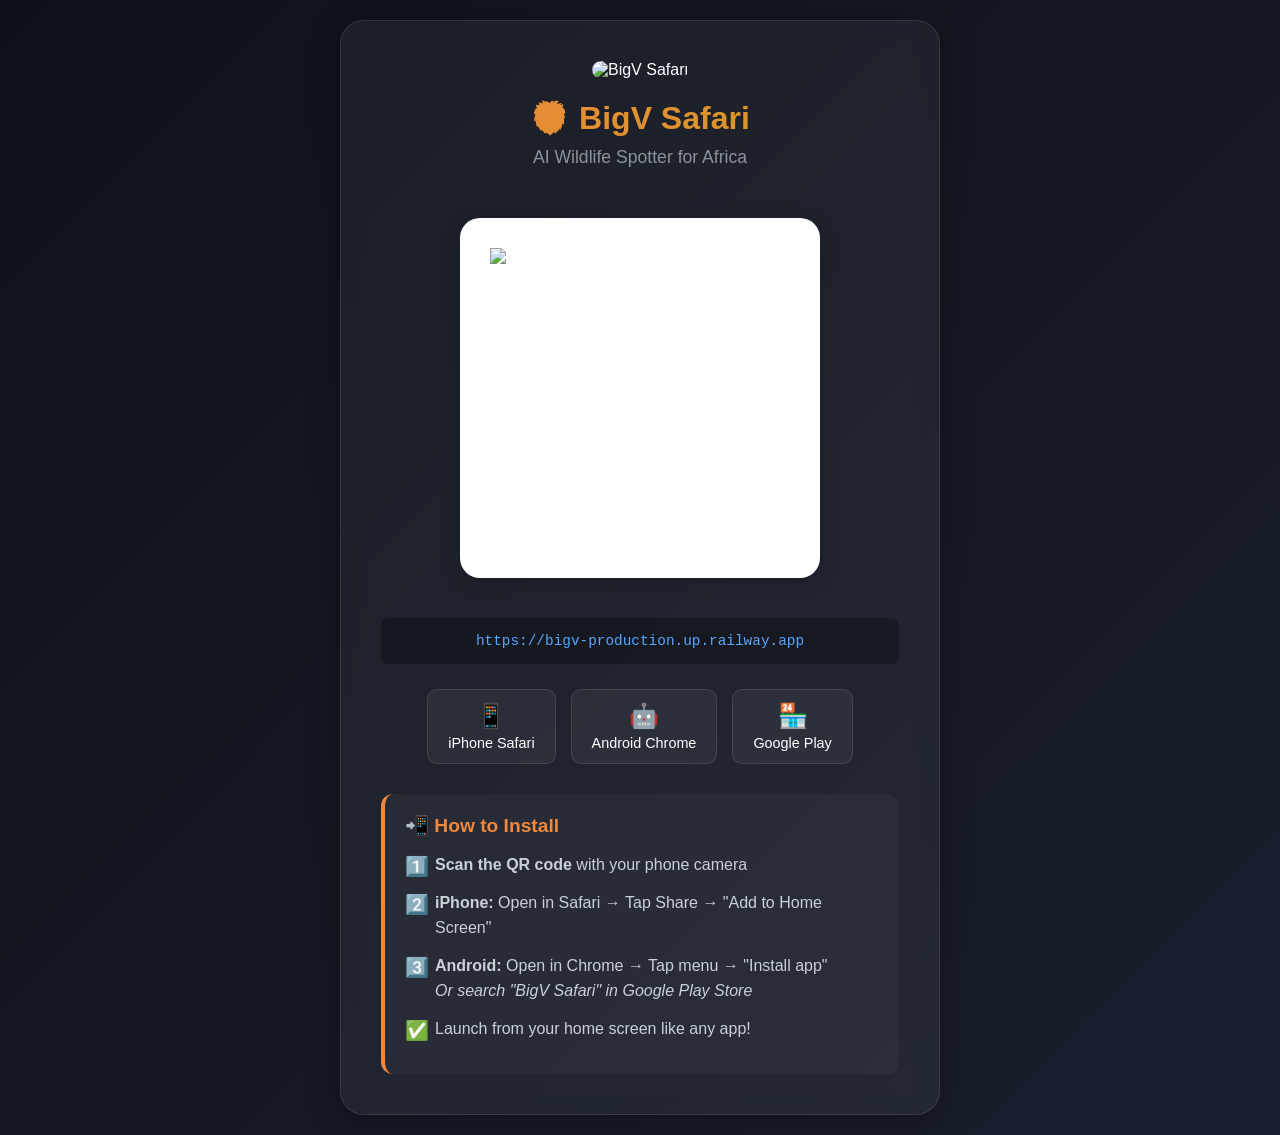
==== frontend/qr-code.html @ a586fb37 "Initial commit: BigV Safari - AI Wildlife Detection App - FastAPI backend with WebSocket support - P" ====
<!DOCTYPE html>
<html lang="en">
<head>
  <meta charset="UTF-8">
  <meta name="viewport" content="width=device-width, initial-scale=1.0">
  <title>BigV Safari - QR Code</title>
  <style>
    * {
      margin: 0;
      padding: 0;
      box-sizing: border-box;
    }
    body {
      font-family: -apple-system, BlinkMacSystemFont, 'Segoe UI', Roboto, sans-serif;
      background: linear-gradient(135deg, #0d1117 0%, #1a1f2e 100%);
      color: #fff;
      min-height: 100vh;
      display: flex;
      align-items: center;
      justify-content: center;
      padding: 20px;
    }
    .container {
      max-width: 600px;
      text-align: center;
      background: rgba(255, 255, 255, 0.05);
      backdrop-filter: blur(10px);
      border-radius: 24px;
      padding: 40px;
      box-shadow: 0 8px 32px rgba(0, 0, 0, 0.3);
      border: 1px solid rgba(255, 255, 255, 0.1);
    }
    .logo {
      width: 80px;
      height: 80px;
      margin: 0 auto 20px;
      border-radius: 20px;
    }
    h1 {
      font-size: 2rem;
      margin-bottom: 10px;
      background: linear-gradient(135deg, #f0883e 0%, #d29922 100%);
      -webkit-background-clip: text;
      -webkit-text-fill-color: transparent;
      background-clip: text;
    }
    .subtitle {
      color: #8b949e;
      margin-bottom: 30px;
      font-size: 1.1rem;
    }
    .qr-wrapper {
      background: white;
      padding: 30px;
      border-radius: 20px;
      display: inline-block;
      margin: 20px 0;
      box-shadow: 0 4px 20px rgba(0, 0, 0, 0.2);
    }
    .qr-code {
      width: 300px;
      height: 300px;
      display: block;
    }
    .instructions {
      margin-top: 30px;
      text-align: left;
      background: rgba(255, 255, 255, 0.03);
      padding: 20px;
      border-radius: 12px;
      border-left: 4px solid #f0883e;
    }
    .instructions h2 {
      font-size: 1.2rem;
      margin-bottom: 15px;
      color: #f0883e;
    }
    .step {
      margin: 12px 0;
      padding-left: 30px;
      position: relative;
      color: #c9d1d9;
      line-height: 1.6;
    }
    .step::before {
      content: attr(data-icon);
      position: absolute;
      left: 0;
      font-size: 1.2rem;
    }
    .url {
      margin-top: 20px;
      padding: 15px;
      background: rgba(0, 0, 0, 0.3);
      border-radius: 8px;
      font-family: 'Courier New', monospace;
      font-size: 0.9rem;
      color: #58a6ff;
      word-break: break-all;
    }
    .platforms {
      display: flex;
      gap: 15px;
      justify-content: center;
      margin-top: 25px;
      flex-wrap: wrap;
    }
    .platform {
      background: rgba(255, 255, 255, 0.05);
      padding: 12px 20px;
      border-radius: 10px;
      font-size: 0.9rem;
      border: 1px solid rgba(255, 255, 255, 0.1);
    }
    .platform-icon {
      font-size: 1.5rem;
      display: block;
      margin-bottom: 5px;
    }
    @media print {
      body {
        background: white;
      }
      .container {
        background: white;
        box-shadow: none;
        border: 2px solid #000;
      }
      h1, .subtitle, .step {
        color: #000;
      }
    }
  </style>
</head>
<body>
  <div class="container">
    <img src="/static/img/icon-192.png" alt="BigV Safari" class="logo">
    <h1>🦁 BigV Safari</h1>
    <p class="subtitle">AI Wildlife Spotter for Africa</p>
    
    <div class="qr-wrapper">
      <img src="/static/img/qr-code.png" alt="QR Code" class="qr-code">
    </div>
    
    <div class="url">
      https://bigv-production.up.railway.app
    </div>

    <div class="platforms">
      <div class="platform">
        <span class="platform-icon">📱</span>
        iPhone Safari
      </div>
      <div class="platform">
        <span class="platform-icon">🤖</span>
        Android Chrome
      </div>
      <div class="platform">
        <span class="platform-icon">🏪</span>
        Google Play
      </div>
    </div>
    
    <div class="instructions">
      <h2>📲 How to Install</h2>
      
      <div class="step" data-icon="1️⃣">
        <strong>Scan the QR code</strong> with your phone camera
      </div>
      
      <div class="step" data-icon="2️⃣">
        <strong>iPhone:</strong> Open in Safari → Tap Share → "Add to Home Screen"
      </div>
      
      <div class="step" data-icon="3️⃣">
        <strong>Android:</strong> Open in Chrome → Tap menu → "Install app"<br>
        <em>Or search "BigV Safari" in Google Play Store</em>
      </div>
      
      <div class="step" data-icon="✅">
        Launch from your home screen like any app!
      </div>
    </div>
  </div>
</body>
</html>
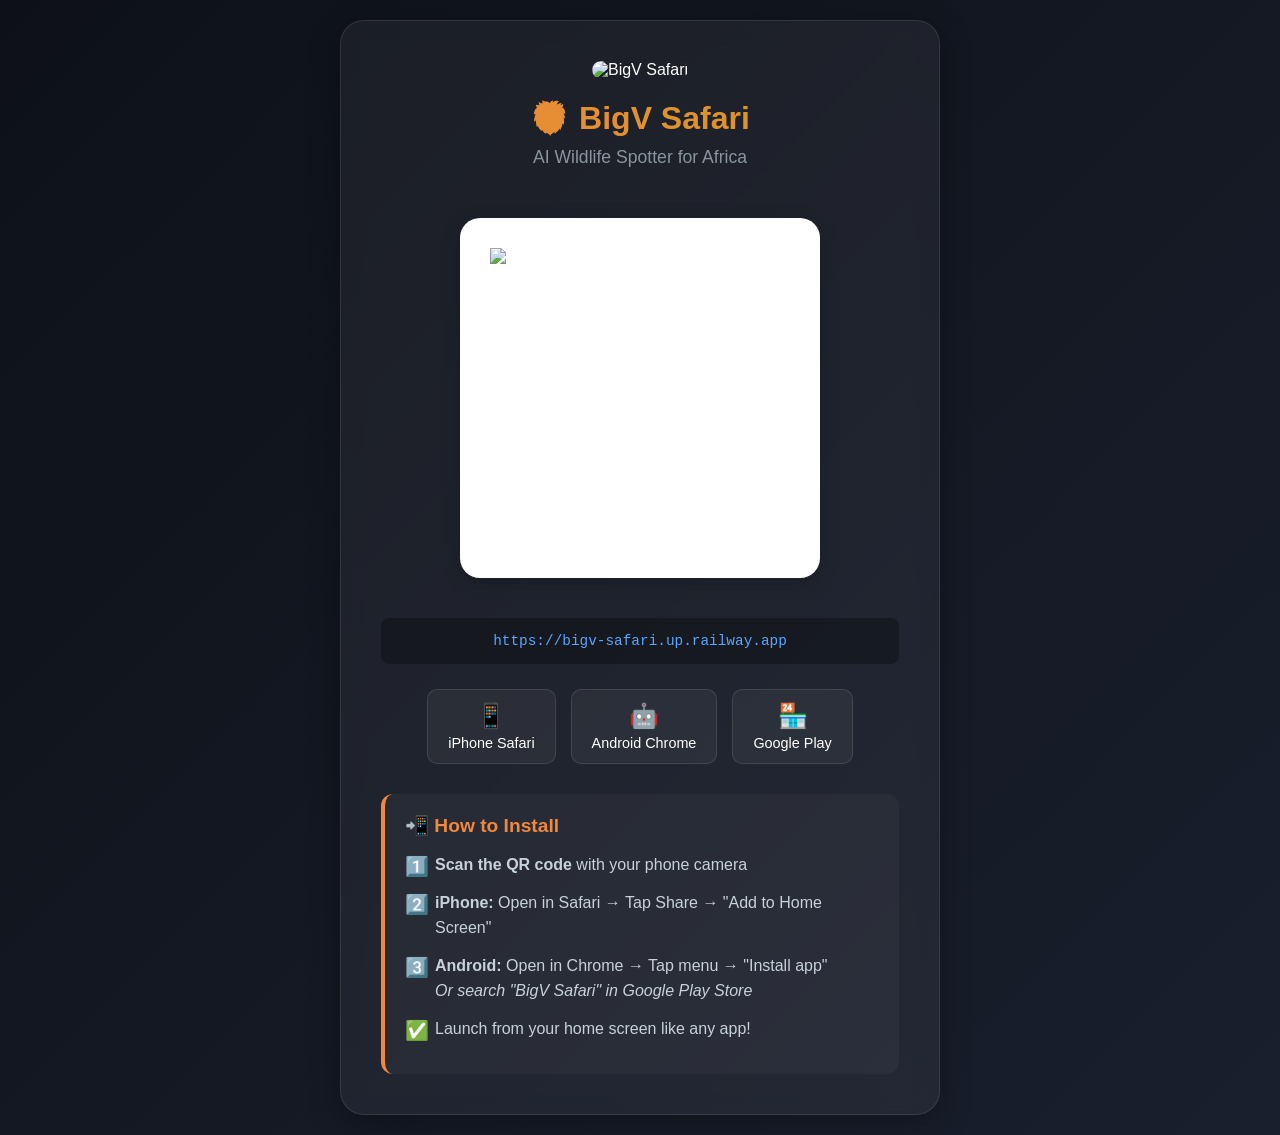
==== commit 39d5ea6a: "Update Railway URL to bigv-safari.up.railway.app" ====
--- a/frontend/qr-code.html
+++ b/frontend/qr-code.html
@@ -143,7 +143,7 @@
     </div>
     
     <div class="url">
-      https://bigv-production.up.railway.app
+      https://bigv-safari.up.railway.app
     </div>
 
     <div class="platforms">
